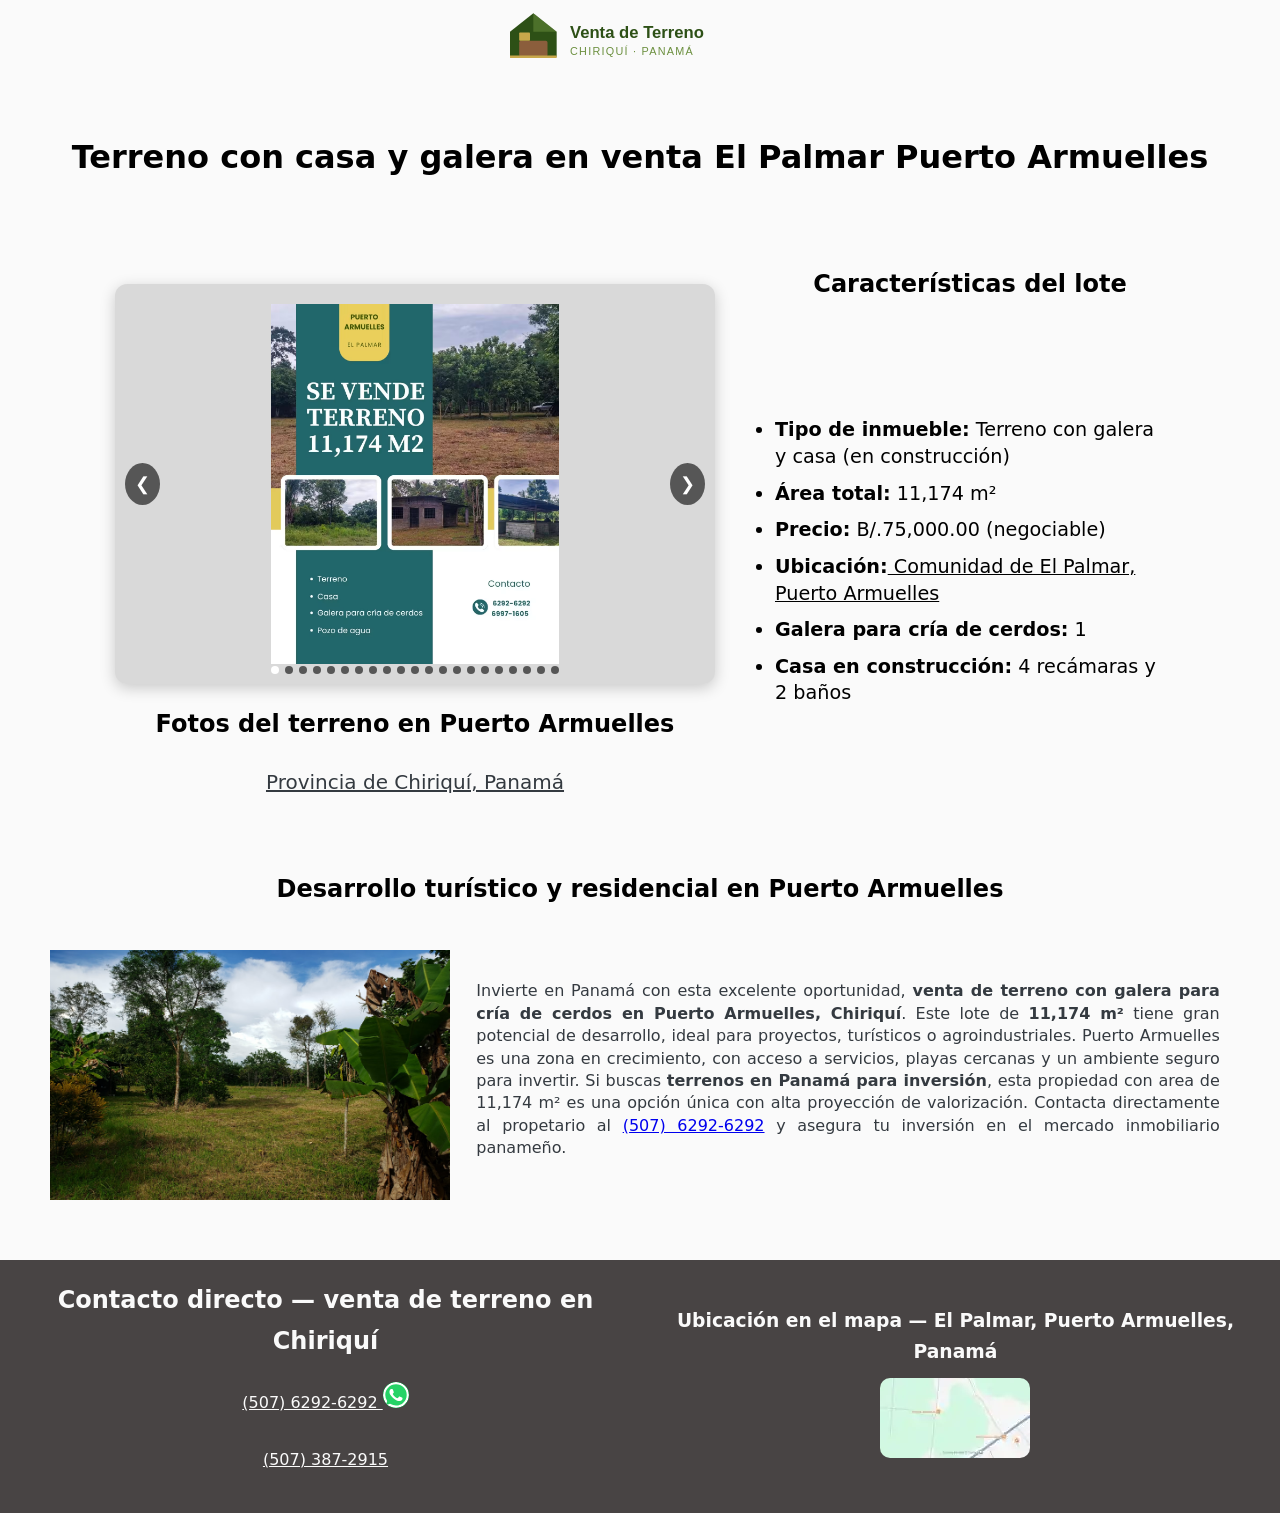
==== pages/gallery.html @ 23284ed2 "0" ====
<!doctype html>
<html lang="es">
  <head>
    <meta charset="UTF-8" />
    <meta name="viewport" content="width=device-width, initial-scale=1.0" />
    <title>Galería | Terreno en venta en Puerto Armuelles</title>

    <link
      rel="preconnect"
      href="https://venta-terreno.lovingmypets.pro/public/css/terreno.css"
    />

    <!--<script type="application/ld+json" data-cfasync="false">
      {
        "@context": "https://schema.org",
        "@graph": [
          {
            "@type": "Product",
            "@id": "https://venta-terreno.lovingmypets.pro/#listing",
            "name": "Venta de terreno con galera y casa en El Palmar, Puerto Armuelles",
            "description": "Terreno de 11,174m² en la comunidad de El Palmar, Puerto Armuelles, Chiriquí, Panamá. Zona en crecimiento con acceso a playas cercanas. Haz realidad tu proyecto.",
            "url": "https://venta-terreno.lovingmypets.pro/",
            "image": [
              { "@id": "https://venta-terreno.lovingmypets.pro/#img1" },
              { "@id": "https://venta-terreno.lovingmypets.pro/#img2" },
              { "@id": "https://venta-terreno.lovingmypets.pro/#img3" }
            ],
            "isRelatedTo": { "@id": "https://venta-terreno.lovingmypets.pro/#land" },
            "offers": {
              "@type": "Offer",
              "@id": "https://venta-terreno.lovingmypets.pro/#offer",
              "price": "75000.00",
              "priceCurrency": "USD",
              "availability": "https://schema.org/InStock",
              "priceSpecification": {
                "@type": "PriceSpecification",
                "price": "75000.00",
                "priceCurrency": "USD",
                "valueAddedTaxIncluded": false
              },
              "seller": {
                "@id": "https://venta-terreno.lovingmypets.pro/#seller"
              }
            },
            "brand": { "@type": "Brand", "name": "LovingMyPets" },
            "identifier": {
              "@type": "PropertyValue",
              "name": "ID de propiedad",
              "value": "TERRENO-ELPALMAR-2025-001"
            }
          },
          {
            "@type": "Landform",
            "@id": "https://venta-terreno.lovingmypets.pro/#land",
            "name": "Terreno con galera y casa en El Palmar, Puerto Armuelles",
            "description": "Terreno de 11,174m² con casa de 4 recámaras, 2 baños y galera agropecuaria con techo, ventilación y electricidad. Ubicado en El Palmar, Puerto Armuelles, Chiriquí.",
            "image": [
              { "@id": "https://venta-terreno.lovingmypets.pro/#img1" },
              { "@id": "https://venta-terreno.lovingmypets.pro/#img2" },
              { "@id": "https://venta-terreno.lovingmypets.pro/#img3" }
            ],
            "geo": {
              "@type": "GeoCoordinates",
              "latitude": 8.317983,
              "longitude": -82.842382
            },
            "address": {
              "@type": "PostalAddress",
              "streetAddress": "El Palmar",
              "addressLocality": "Puerto Armuelles",
              "addressRegion": "Chiriquí",
              "addressCountry": "PA"
            },
            "additionalProperty": [
              {
                "@type": "PropertyValue",
                "name": "Área total del terreno",
                "value": 11174,
                "unitCode": "MTK",
                "unitText": "m²"
              },
              {
                "@type": "PropertyValue",
                "name": "Casa construida",
                "value": "4 recámaras, 2 baños"
              },
              {
                "@type": "PropertyValue",
                "name": "Galera agropecuaria",
                "value": "Estructura para cría de cerdos con techo, ventilación y electricidad"
              }
            ]
          },
          {
            "@type": "Organization",
            "@id": "https://venta-terreno.lovingmypets.pro/#seller",
            "name": "LovingMyPets",
            "image": "https://www.lovingmypets.pro/favicons/logo.png",
            "url": "https://www.lovingmypets.pro/",
            "logo": "https://www.lovingmypets.pro/favicons/logo.png",
            "telephone": "+507-6292-6292",
            "address": {
              "@type": "PostalAddress",
              "streetAddress": "Panamá",
              "addressLocality": "Ciudad de Panamá",
              "addressRegion": "Panamá",
              "addressCountry": "PA"
            }
          },
          {
            "@type": "ImageObject",
            "@id": "https://venta-terreno.lovingmypets.pro/#img1",
            "url": "https://venta-terreno.lovingmypets.pro/favicons/se-vende-terreno.jpg",
            "contentUrl": "https://venta-terreno.lovingmypets.pro/favicons/se-vende-terreno.jpg",
            "caption": "Se vende terreno en El Palmar, Puerto Armuelles",
            "license": "https://venta-terreno.lovingmypets.pro/",
            "acquireLicensePage": "https://www.lovingmypets.pro/contacto.html",
            "creator": {
              "@id": "https://venta-terreno.lovingmypets.pro/#seller"
            },
            "creditText": "LovingMyPets",
            "copyrightNotice": "© 2025 LovingMyPets Todos los derechos reservados."
          },
          {
            "@type": "ImageObject",
            "@id": "https://venta-terreno.lovingmypets.pro/#img2",
            "url": "https://venta-terreno.lovingmypets.pro/public/terreno_el_palmar/panama-chiriqui.jpg",
            "contentUrl": "https://venta-terreno.lovingmypets.pro/public/terreno_el_palmar/panama-chiriqui.jpg",
            "caption": "Lote de 11,174 metros cuadrados en Puerto Armuelles, Chiriquí",
            "width": 1200,
            "height": 600,
            "license": "https://venta-terreno.lovingmypets.pro/",
            "acquireLicensePage": "https://www.lovingmypets.pro/contacto.html",
            "creator": {
              "@id": "https://venta-terreno.lovingmypets.pro/#seller"
            },
            "creditText": "LovingMyPets",
            "copyrightNotice": "© 2025 LovingMyPets Todos los derechos reservados."
          },
          {
            "@type": "ImageObject",
            "@id": "https://venta-terreno.lovingmypets.pro/#img3",
            "url": "https://venta-terreno.lovingmypets.pro/public/terreno_el_palmar/terreno-con-11174-metros-cuadrados.jpg",
            "contentUrl": "https://venta-terreno.lovingmypets.pro/public/terreno_el_palmar/terreno-con-11174-metros-cuadrados.jpg",
            "caption": "Terreno de 11,174 m² en El Palmar, Puerto Armuelles, Chiriquí",
            "width": 1200,
            "height": 600,
            "license": "https://venta-terreno.lovingmypets.pro/",
            "acquireLicensePage": "https://www.lovingmypets.pro/contacto.html",
            "creator": {
              "@id": "https://venta-terreno.lovingmypets.pro/#seller"
            },
            "creditText": "LovingMyPets",
            "copyrightNotice": "© 2025 LovingMyPets Todos los derechos reservados."
          },
          {
            "@type": "ImageObject",
            "@id": "https://venta-terreno.lovingmypets.pro/#img4",
            "url": "https://venta-terreno.lovingmypets.pro/public/terreno_el_palmar/galera-para-cria-de-cerdos.jpg",
            "contentUrl": "https://venta-terreno.lovingmypets.pro/public/terreno_el_palmar/galera-para-cria-de-cerdos.jpg",
            "caption": "Terreno con galera para cría de cerdos en Puerto Armuelles, Chiriquí, Panamá",
            "width": 1200,
            "height": 600,
            "license": "https://venta-terreno.lovingmypets.pro/",
            "acquireLicensePage": "https://www.lovingmypets.pro/contacto.html",
            "creator": {
              "@id": "https://venta-terreno.lovingmypets.pro/#seller"
            },
            "creditText": "LovingMyPets",
            "copyrightNotice": "© 2025 LovingMyPets Todos los derechos reservados."
          },
          {
            "@type": "WebSite",
            "@id": "https://venta-terreno.lovingmypets.pro/#website",
            "url": "https://venta-terreno.lovingmypets.pro/",
            "name": "Venta de Terreno en Puerto Armuelles",
            "inLanguage": "es",
            "publisher": { "@id": "https://venta-terreno.lovingmypets.pro/#seller" }
          },
          {
            "@type": "WebPage",
            "@id": "https://venta-terreno.lovingmypets.pro/#webpage",
            "url": "https://venta-terreno.lovingmypets.pro/",
            "name": "Venta de terreno con galera y casa en El Palmar, Puerto Armuelles",
            "breadcrumb": {
              "@type": "BreadcrumbList",
              "itemListElement": [
                { "@type": "ListItem", "position": 1, "name": "Inicio", "item": "https://venta-terreno.lovingmypets.pro/" }
              ]
            },
            "datePublished": "2025-01-01",
            "dateModified": "2026-07-22",
            "isPartOf": {
              "@id": "https://venta-terreno.lovingmypets.pro/#website"
            },
            "primaryImageOfPage": {
              "@id": "https://venta-terreno.lovingmypets.pro/#img1"
            },
            "about": [
              { "@id": "https://venta-terreno.lovingmypets.pro/#listing" },
              { "@id": "https://venta-terreno.lovingmypets.pro/#land" }
            ],
            "inLanguage": "es"
          }

        ]
      }
    </script>-->

    <link rel="stylesheet" type="text/css" href="../public/css/terreno.css" />

    <link
      rel="preload"
      href="../public/img/se-vende-terreno.avif"
      as="image"
      type="image/avif"
      fetchpriority="high"
    />

    <script
      type="text/javascript"
      src="../public/scripts/counts.js"
      defer
    ></script>

    <script
      type="text/javascript"
      src="../public/scripts/terreno.js"
      defer
    ></script>

    <meta name="title" content="Galería | Terreno en venta en Panamá" />
    <meta
      name="description"
      content="Galería de terreno en venta en Puerto armuelles provincia de Chiriquí."
    />

    <meta
      property="og:title"
      content="Galeía | Terreno en venta en Puerto Armuelles — 11,174 m²"
    />
    <meta
      property="og:description"
      content="Galería | terreno en venta en Puerto armuelles provincia de Chiriquí..Lote de 11,174 m² en El Palmar, Puerto Armuelles."
    />
    <meta
      property="og:site_name"
      content="Terreno en venta en Puerto Armuelles"
    />
    <meta property="og:type" content="website" />
    <meta
      property="og:image"
      content="https://venta-terreno.lovingmypets.pro/favicons/web-app-manifest-1200x630.jpg"
    />
    <meta
      property="og:image:alt"
      content="Se vende terreno de 11,174 m² en la comunidad de El Palmar, Puerto Armuelles — Panamá"
    />
    <meta property="og:url" content="https://venta-terreno.lovingmypets.pro/" />

    <meta property="twitter:card" content="summary_large_image" />
    <meta
      property="twitter:title"
      content="Terreno en venta en Puerto Armuelles — 11,174 m²"
    />
    <meta
      property="twitter:description"
      content="Galería | terreno en venta en Puerto armuelles provincia de Chiriquí..Lote de 11,174 m² en El Palmar, Puerto Armuelles. Inversión única en Chiriquí, Panamá"
    />

    <meta
      property="twitter:image"
      content="https://venta-terreno.lovingmypets.pro/favicons/se-vende-terreno.jpg"
    />
    <!-- <meta property="og:site_name" content="Venta de Terreno en Panamá" /> -->
    <!-- <meta property="og:locale" content="es_PA"> -->
    <link rel="canonical" href="https://venta-terreno.lovingmypets.pro/pages/gallery.html" />

    <!-- <meta name="author" content="chris0925-coder" />
    <meta name="robots" content="index, follow" />
    <meta name="googlebot" content="index, follow" />
    <meta name="bingbot" content="index, follow" />
    <meta name="yandexbot" content="index, follow" />
    <link
      rel="icon"
      type="image/png"
      href="/favicons/favicon-96x96.png"
      sizes="96x96"
    />

    <link
      rel="apple-touch-icon"
      sizes="180x180"
      href="../favicons/apple-touch-icon.png"
    />

    <link rel="icon" type="image/svg+xml" href="/favicons/favicon-32.svg" />

    <link
      rel="icon"
      type="image/png"
      sizes="32x32"
      href="/favicons/favicon-32.png"
    />
    <link
      rel="icon"
      type="image/png"
      sizes="16x16"
      href="/favicons/favicon-16.png"
    />
    <link
      rel="shortcut icon"
      href="/favicon.ico"
      type="image/x-icon"
      sizes="any"
    /> 

    <meta name="apple-mobile-web-app-title" content="VentaDeTerreno" />
    <link rel="manifest" href="/site.webmanifest" /> -->
  </head>
  <body>
    <header>
      <div class="logo-container">
        <img
          src="../public/svg/logo-horizontal.svg"
          alt="Venta de Terreno — Chiriquí · Panamá"
          loading="eager"
        />
      </div>
    </header>
    <main>
      <h1 class="title">
        Terreno con casa y galera en venta El Palmar Puerto Armuelles
      </h1>
      <section class="info-content">
        <div class="content-b">
          <div class="slider-container">
            <div class="slides">
              <picture class="slide"
                ><img
                  src="../public/img/se-vende-terreno.avif"
                  alt="Venta de terreno en Panamá"
              /></picture>
              <picture class="slide"
                ><img
                  src="../public/img/chiriqui_panama.avif"
                  alt="Venta de terreno en Panamá - Puerto Armuelles, Provincia de Chiriquí"
              /></picture>
              <picture class="slide"
                ><img
                  src="../public/img/puerto_armuelles.avif"
                  alt="Venta de terreno en Panamá Galera para cría de cerdos"
              /></picture>
              <picture class="slide"
                ><img
                  src="../public/img/venta_de_terreno.avif"
                  alt="Venta de terreno en Panamá con area de 11,174m²"
              /></picture>
              <picture class="slide"
                ><img
                  src="../public/img/terreno-con-11174-metros-cuadrados.avif"
                  alt="El Palmar, Puerto Armuelles | provincia de Chiriquí, Panamá"
              /></picture>
              <picture class="slide"
                ><img
                  src="../public/img/casa_puerto_armuelles.avif"
                  alt="Venta de terreno en Panamá casa en construcción con 4 recamaras y 2 baños"
              /></picture>
              <picture class="slide"
                ><img
                  src="../public/img/compra-terreno-con-galera-para-cria-de-cerdos.avif"
                  alt="Venta de terreno en Panamá casa en construcción con 4 recamaras y 2 baños"
              /></picture>
              <picture class="slide"
                ><img
                  src="../public/img/chiriqui_puerto_armuelles.avif"
                  alt="Terreno con galera y casa  El Palmar, Puerto Armuelles | provincia de Chiriquí, Panamá"
              /></picture>
              <picture class="slide"
                ><img
                  src="../public/img/compra-un-terreno-en-puerto-armuelles.avif"
                  alt="Terreno con galera y casa  El Palmar, Puerto Armuelles | provincia de Chiriquí, Panamá"
              /></picture>
              <picture class="slide"
                ><img
                  src="../public/img/venta_puerto_armuelles.avif"
                  alt="Puerto Armuelles, Chiriquí, Panamá. Ubicado en la comunidad de El Palmar"
              /></picture>
              <picture class="slide"
                ><img
                  src="../public/img/el-palmar-puertoarmuelles.avif"
                  alt="Galera - Venta de terreno en Puerto Armuelles, Chiriquí, Panamá Ubicado en la comunidad de El Palmar"
              /></picture>
              <picture class="slide"
                ><img
                  src="../public/img/galera-para-cria-de-cerdos.avif"
                  alt="Galera - Venta de terreno en Panamá"
              /></picture>
              <picture class="slide"
                ><img
                  src="../public/img/11174_metros.avif"
                  alt="Venta de terreno en Panamá"
              /></picture>
              <picture class="slide"
                ><img
                  src="../public/img/invierte-compra-terreno-en-panama.avif"
                  alt="Venta de terreno en Panamá"
              /></picture>
              <picture class="slide"
                ><img
                  src="../public/img/casa_chiriqui_puerto_armuelles.avif"
                  alt="Puerto Armuelles es una zona en crecimiento, con acceso a servicios, playas"
              /></picture>
              <picture class="slide"
                ><img
                  src="../public/img/panama-chiriqui.avif"
                  alt="Venta de terreno en Panamá Provincia de Chiriquí"
              /></picture>
              <picture class="slide"
                ><img
                  src="../public/img/lote_11174_metros.avif"
                  alt="Invierte en Panamá (507) 6292-6292"
              /></picture>
              <picture class="slide"
                ><img
                  src="../public/img/terreno-cerca-de-playas-en-provincia-de-chiriqui-panama.avif"
                  alt="Invierte en Panamá (507) 6292-6292"
              /></picture>
              <picture class="slide"
                ><img
                  src="../public/img/puerto_armuelles_11174_metros.avif"
                  alt="El Palmar, Puerto Armuelles | provincia de Chiriquí, Panamá"
              /></picture>
              <picture class="slide"
                ><img
                  src="../public/img/compra-terreno-con-casa-en-construccion.avif"
                  alt="Venta de terreno en Panamá casa en construcción con 4 recamaras y 2 baños"
              /></picture>
              <picture class="slide"
                ><img
                  src="../public/img/venta_de_terreno_en_chiriqui_puerto_armuelles.avif"
                  alt="Terreno con area de 11,174m²"
              /></picture>
            </div>
            <button class="nav-btn prev">&#10094;</button>
            <button class="nav-btn next">&#10095;</button>
            <div class="dots"></div>
          </div>
          <h2>Fotos del terreno en Puerto Armuelles</h2>
          <span class="title-parraf"
            ><a
              href="https://maps.app.goo.gl/qdbHMocvt5SFFovT9"
              title="Ubicación"
              target="_blank"
              >Provincia de Chiriquí, Panamá</a
            ></span
          >
        </div>
        <br />
        <div class="content-a">
          <h2>Características del lote</h2>
          <ul class="info">
            <li>
              <strong>Tipo de inmueble:</strong> Terreno con galera y casa (en
              construcción)
            </li>
            <li><strong>Área total:</strong> 11,174 m²</li>
            <li><strong>Precio:</strong> B/.75,000.00 (negociable)</li>
            <li>
              <strong>Ubicación:</strong
              ><a
                href="https://maps.app.goo.gl/qdbHMocvt5SFFovT9"
                title="Ubicación"
                target="_blank"
              >
                Comunidad de El Palmar, Puerto Armuelles</a
              >
            </li>
            <li><strong>Galera para cría de cerdos:</strong> 1</li>
            <li>
              <strong>Casa en construcción:</strong> 4 recámaras y 2 baños
            </li>
          </ul>
        </div>
      </section>

      <section>
        <h2>Desarrollo turístico y residencial en Puerto Armuelles</h2>
        <div class="texto">
          <picture>
            <img
              src="../public/img/chiriqui_panama.avif"
              alt="Venta de terreno en Puerto Armuelles, Chiriquí"
            />
          </picture>
          <p>
            Invierte en Panamá con esta excelente oportunidad,
            <strong
              >venta de terreno con galera para cría de cerdos en Puerto
              Armuelles, Chiriquí</strong
            >. Este lote de <strong>11,174 m²</strong> tiene gran potencial de
            desarrollo, ideal para proyectos, turísticos o agroindustriales.
            Puerto Armuelles es una zona en crecimiento, con acceso a servicios,
            playas cercanas y un ambiente seguro para invertir. Si buscas
            <strong>terrenos en Panamá para inversión</strong>, esta propiedad
            con area de 11,174 m² es una opción única con alta proyección de
            valorización. Contacta directamente al propetario al
            <a
              href="https://wa.me/50762926292?text=Hola%20estoy%20interesado%20en%20el%20terreno."
              target="_blank"
              title="Whatsapp"
              >(507) 6292-6292</a
            >
            y asegura tu inversión en el mercado inmobiliario panameño.
          </p>
        </div>
      </section>
    </main>
    <footer>
      <div>
        <h2>Contacto directo — venta de terreno en Chiriquí</h2>
        <div>
          <a
            href="https://wa.me/50762926292?text=Hola%20estoy%20interesado%20en%20el%20terreno."
            target="_blank"
            title="Whatsapp"
            >(507) 6292-6292
            <img src="../public/svg/whatsapp.svg" alt="Whatsapp - icono"
          /></a>
        </div>
        <div>
          <a href="tel:+5073872915" title="click - teléfono" target="_blank"
            >(507) 387-2915</a
          >
        </div>
      </div>

      <div class="image-gmap">
        <h3>Ubicación en el mapa — El Palmar, Puerto Armuelles, Panamá</h3>
        <a
          href="https://maps.app.goo.gl/qdbHMocvt5SFFovT9"
          title="Ubicación"
          target="_blank"
        >
          <img
            src="../public/img/elpalmar_puertoarmuelles_googlemaps.webp"
            alt="Ubicación - Venta de terreno en puerto armuelles"
          />
        </a>
      </div>
    </footer>
  </body>
</html>
---- public/css/terreno.css ----
:root {
    --brand-color: #2D5016;
    --brand-second-color: #6B8F3E;
    --bg: #C8A84B;
    --bg-second-color: #8B5E3C;
    --cream:#F4F0E8;
    --green-dark:#1A2E1A;
    --white: #fafafa;
    --gray: #6c757d;
    --light-grey: #eaeaea;
    --light: #f8f9fa;
    --gray-dark: #343a40;
    --dark: #212529;
    --principal-color:#004481;
    --show: block;
    --hidden: none;
    --all-width: 100%;
    --box: inset -15.5em 0 0 0 #004481,inset 15.5em 0 0 0 #00448199;
    --backgroundtransparent: #0075be68;
    --box-two: inset -.1em 0 0 0 #004481,inset .1em 0 0 0 #00448199;
    --gray100: hsl(0,0%,100%);
    --gray70: hsl(0,0%,70%);
    --gray0: hsl(0,0%,0%);
    --background: linear-gradient(to left, #36D1DC99 0%, #fefefe59 100%);
/*  --background: linear-gradient(to left, #36D1DCc9, #36D1DC10);*/
    --solid-bground: linear-gradient(to right, #0075be 0%, #004481 100%);
}

::-webkit-scrollbar {
    display: none;
}

* {
    box-sizing: border-box;
    padding: 0;
    margin: 0;
}

body {
    display: flex;
    flex-direction: column;
    font-family: "Roboto", system-ui, sans-serif;
    line-height: 1.7;
    /*place-content: center;*/
    height: auto;
    min-height: 100vh;
    justify-content: center;
    background-color: var(--white);
    /*border: 1px solid;*/
    max-width: 1800px;
    margin: 0 auto;
}

main {
    display: flex;
    flex-direction: column;
    min-height: 80vh;
    flex-grow: 2;
    justify-content: flex-start;
} 

section {
    margin: 20px auto;
}

.logo-container {
    max-width: 1200px;
    height: 80px;
    margin: 0 auto;
    padding: 10px 40px;
    img {
        display: block;
        width: 100%;
        height: 100%;
    }
}

.title {
    position: relative;
    text-align: center;
    margin: 50px auto 20px auto;
    width: 100%;
}

h1, h2, h3 {
    text-align: center;
}

.title-parraf a {
    display: block;
    font-size: 20px;
    text-align: center;
    color: var(--gray-dark);
    margin-bottom: 10px;
    transition: color .3s ease-in-out;
    &:hover{
        color: initial;
    }
}



.slider-container {
    flex-grow: 2;
    position: relative;
    /*min-width: 350px;*/
    height: 400px;
    max-width: 600px;
    overflow: hidden;
    border-radius: 12px;
    box-shadow: 0 4px 15px rgba(0,0,0,0.2);
    background: #2b2b2b29;
    justify-self: center;
    margin: 20px auto;
}
.slides {
    display: flex;
    transition: transform 0.4s ease-in-out;
    width: 100%;
    height: 100%;
}
.slide {
    min-width: 100%;
    height: 100%;
    place-content: center;
    img {
        display: block;
        width: 100%;
        height: 90%;
        margin: auto;
        background-size: contain;
        object-fit: contain;
        background-position: center;
        background-repeat: no-repeat;
    }
}
/* Botones de navegación */
.nav-btn {
    position: absolute;
    top: 50%;
    transform: translateY(-50%);
    background: rgba(0,0,0,0.6);
    color: #fff;
    border: none;
    padding: 10px;
    cursor: pointer;
    border-radius: 50%;
    font-size: 18px;
    z-index: 10;
}
.prev { left: 10px; }
.next { right: 10px; }

/* Indicadores */
.dots {
    position: absolute;
    bottom: 10px;
    left: 50%;
    transform: translateX(-50%);
    display: flex;
    gap: 6px;
}
.dot {
    width: 8px;
    height: 8px;
    background: rgba(0,0,0,0.6);
    border-radius: 50%;
    cursor: pointer;
}
.dot.active {
    background: #fff;
}

.main-text {
    max-width: 60ch;
    margin: 0 auto;
    padding: 20px;
    /*max-width: 75ch;*/
    /*margin: 0 auto;*/
    margin-block: 1lh;
    line-height: 1.5;
    /*margin-bottom: 0;*/
    /*text-align: right;*/
    /*margin-left: auto;*/
    /*padding: 20px;*/
    text-align: justify;
}

.info-content {
    display: flex;
    flex-direction: row;
    flex-wrap: wrap;
    /*display: flex;*/
    /*flex-direction: column;*/
    /*margin: 20px 40px;*/
    /*margin-top: 80px;*/
    max-width: 1200px;
    margin: 40px auto 20px auto;
    h2 {
        margin-bottom: 20px;
    }
    li {
        margin-bottom: .5em;
    }
    p {
        margin-block: 1lh;
        line-height: 1.4;
        hyphenate-limit-chars: 7;
          hyphens: auto;
    }
}

.content-a {
    max-width: 450px;
    display: flex;
    flex-direction: column;
    /*display: block;*/
    position: relative;
    padding-left: 60px;
    margin: 20px auto;
    /*flex-wrap: wrap;*/
}

.content-b {
    /*display: block;*/
    /*width: 600px;*/
    margin: 20px auto;
}

.info {
    /*display: flex;*/
    /*flex-direction: column;*/
    position: relative;
    font-size: 1.2rem;
    line-height: 1.4;
    /*width: auto;*/
    /*margin: 0 auto;*/
    max-width: 50ch;
    margin-block: 1lh;
    text-wrap: wrap;
    /*place-content: center;*/
    /*margin: auto;*/
    margin: auto;
    /*align-self: center;*/
    /*height: 100%;*/
    /*padding: 0 30px;*/

    a {
        color: initial;
        &:hover {
            color: inherit;
        }
    }
}

.texto {
    display: flex;
    color: var(--gray-dark);
    justify-content: center;
    padding: 20px 10px;
    margin: 20px auto;
    align-items: center;
    gap: 1em;
    img {
        display: block;
        margin: 0 auto;
        object-fit: cover;
        width:400px; 
        height:250px
    }
    p {
        max-width: 75ch;
        /*margin: 0 auto;*/
        margin-block: 1lh;
        line-height: 1.4;
        margin: 0;

        /*text-align: right;*/
        /*margin-left: auto;*/
        padding:  0 10px 10px 10px;
        text-align: justify;
    }

}

footer {
    display: flex;
    justify-content: space-evenly;
    /*align-items: center;*/
    flex-grow: 1;
    /*text-align: center;*/
    background-color: hsl(0 10% 10% / 0.8);
    height: auto;
    padding: 10px;
    /*gap: 2em;*/
    /*place-content: center;*/
    color: #fafafa;
    align-items: anchor-center;

    div {
        /*display: flex;*/
        margin: 10px auto;
        place-content: center;
            /*align-items: center;*/
        /*border: 1px yellow;*/

        a {
            display: block;
            color: inherit;
            align-items: center;

            /*gap: .5em;*/
            text-align: center;
            margin: 10px auto;
            transition: color .3s ease-in-out;
            &:hover {
                color: #2b2b2b;
            }

            img {
                border-radius: 50%;
                /*margin: auto;*/
                width: 26px;
                height: 26px;
            }
        }
    }
    
}


.image-gmap { 
    h4 {
            margin-bottom: 20px;
        }
    img {
        display: block;
        width: 150px;
        height: 80px;
        object-fit: cover;
        border-radius: 10px;
        margin: 0 auto;
    }
}

@media (width < 769px) {
    .slider-container {
        max-width: 100%;

        img {
            width: 100%;
            height: fit-content;
            max-height: 100%;
        }
    }

    .info-content {
        margin: 0 auto;
        padding: 20px;
        text-align: justify;
          /*text-wrap: balance;*/
          hyphenate-limit-chars: 7;
          hyphens: auto;
    }

    .content-a {
        padding-left: 10px;
    }

    .info {
        width: 100%;
    }

    .texto {
        flex-direction: column;
        img {
            width: 100%;
        }
    }

    footer {
        flex-direction: column;
        gap: 2em;
        div {
            margin: 0 auto;
        }
    }
}
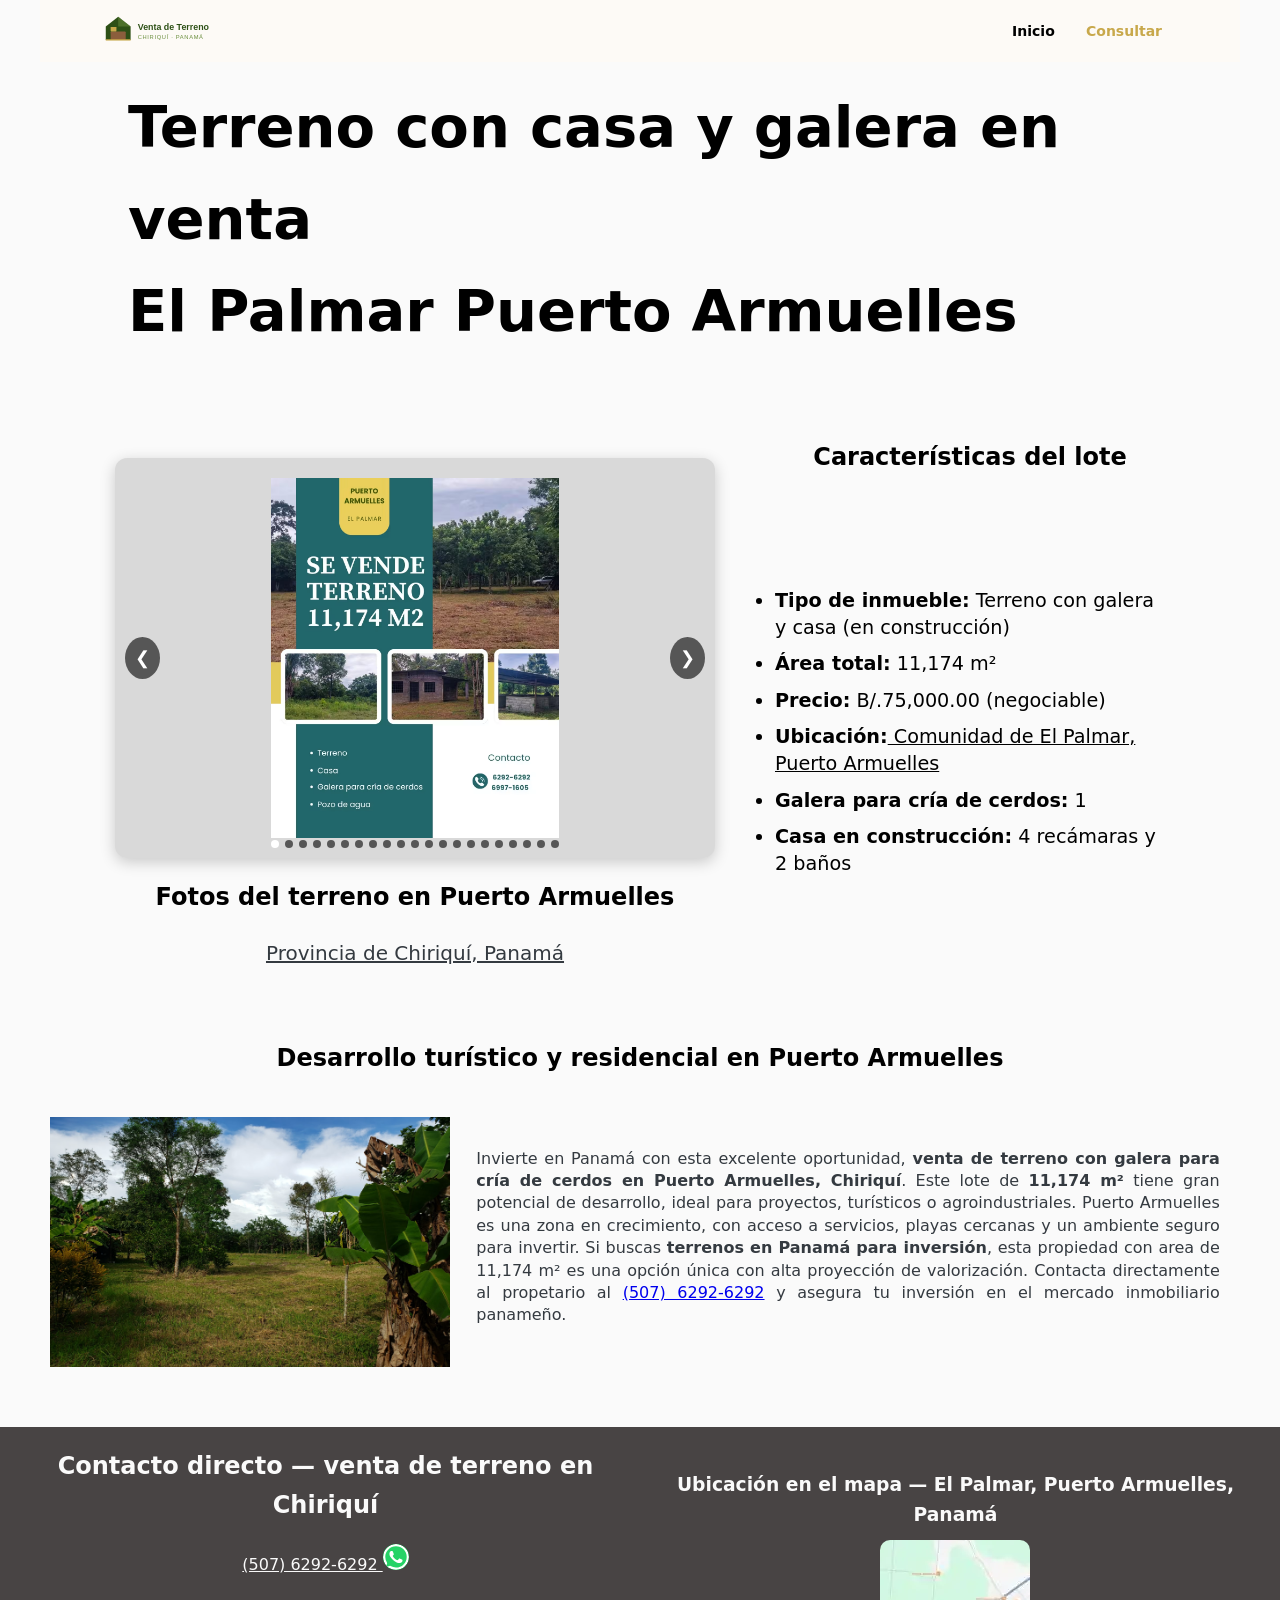
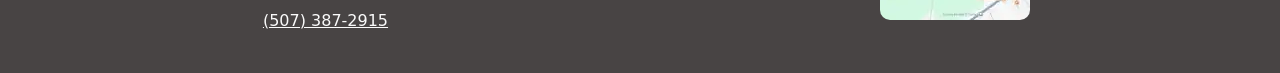
==== commit c7f67ee9: "0" ====
--- a/pages/gallery.html
+++ b/pages/gallery.html
@@ -320,17 +320,19 @@
   </head>
   <body>
     <header>
-      <div class="logo-container">
-        <img
-          src="../public/svg/logo-horizontal.svg"
-          alt="Venta de Terreno — Chiriquí · Panamá"
-          loading="eager"
-        />
-      </div>
+      <nav aria-label="Navegación principal">
+        <a class="nav-logo" href="/">
+          <img src="../public/svg/logo-horizontal.svg" alt="Venta de Terreno — Chiriquí Panamá" width="120" height="32">
+        </a>
+        <ul class="nav-links">
+          <li><a title="Ir a inicio" href="../index.html">Inicio</a></li>
+          <li><a title="ir a whatsapp" href="https://wa.me/50762926292?text=Hola%20estoy%20interesado%20en%20el%20terreno." id="nav-cta" target="_blank" rel="noopener">Consultar</a></li>
+        </ul>
+      </nav>
     </header>
     <main>
       <h1 class="title">
-        Terreno con casa y galera en venta El Palmar Puerto Armuelles
+        Terreno con casa y galera en venta <br>El Palmar Puerto Armuelles
       </h1>
       <section class="info-content">
         <div class="content-b">
--- a/public/css/terreno.css
+++ b/public/css/terreno.css
@@ -40,7 +40,7 @@
     display: flex;
     flex-direction: column;
     font-family: "Roboto", system-ui, sans-serif;
-    line-height: 1.7;
+    line-height: 1.6;
     /*place-content: center;*/
     height: auto;
     min-height: 100vh;
@@ -62,6 +62,69 @@
 section {
     margin: 20px auto;
 }
+
+nav {
+      position: sticky;
+      top: 0;
+      z-index: 100;
+      background: rgba(253,250,246,0.96);
+      backdrop-filter: blur(10px);
+      border-bottom: 1px solid var(--divider);
+      padding: 0 clamp(1.5rem, 5vw, 4rem);
+      display: flex;
+      align-items: center;
+      justify-content: space-between;
+      height: 62px;
+      max-width: 1200px;
+      margin: 0 auto;
+    }
+
+    .nav-logo {
+      display: flex;
+      align-items: center;
+      gap: 0.75rem;
+      text-decoration: none;
+    }
+
+    .nav-logo img {
+      height: 32px;
+      width: auto;
+    }
+
+    .nav-tagline {
+      font-size: 0.72rem;
+      font-weight: 600;
+      color: var(--muted);
+      letter-spacing: 0.08em;
+      text-transform: uppercase;
+    }
+
+    .nav-links {
+      display: flex;
+      gap: 0.2rem;
+      list-style: none;
+      align-items: center;
+    }
+
+    .nav-links a {
+      font-size: 0.875rem;
+      font-weight: 600;
+      color: var(--muted);
+      text-decoration: none;
+      padding: 0.45rem 0.875rem;
+      border-radius: 50px;
+      transition: color 0.2s, background 0.2s;
+    }
+
+    .nav-links a:hover { color: var(--earth); background: var(--earth-lt); }
+
+    #nav-cta {
+      background: var(--green);
+      color: var(--bg);
+    }
+
+    #nav-cta:hover { background: #2354405a; color:white; }
+
 
 .logo-container {
     max-width: 1200px;
@@ -77,8 +140,11 @@
 
 .title {
     position: relative;
-    text-align: center;
-    margin: 50px auto 20px auto;
+    text-align: left;
+    margin: 20px auto;
+    width: 100%;
+    font-size: clamp(2.4rem, 4.5vw, 4rem);
+    max-width: 80vw;
     width: 100%;
 }
 
